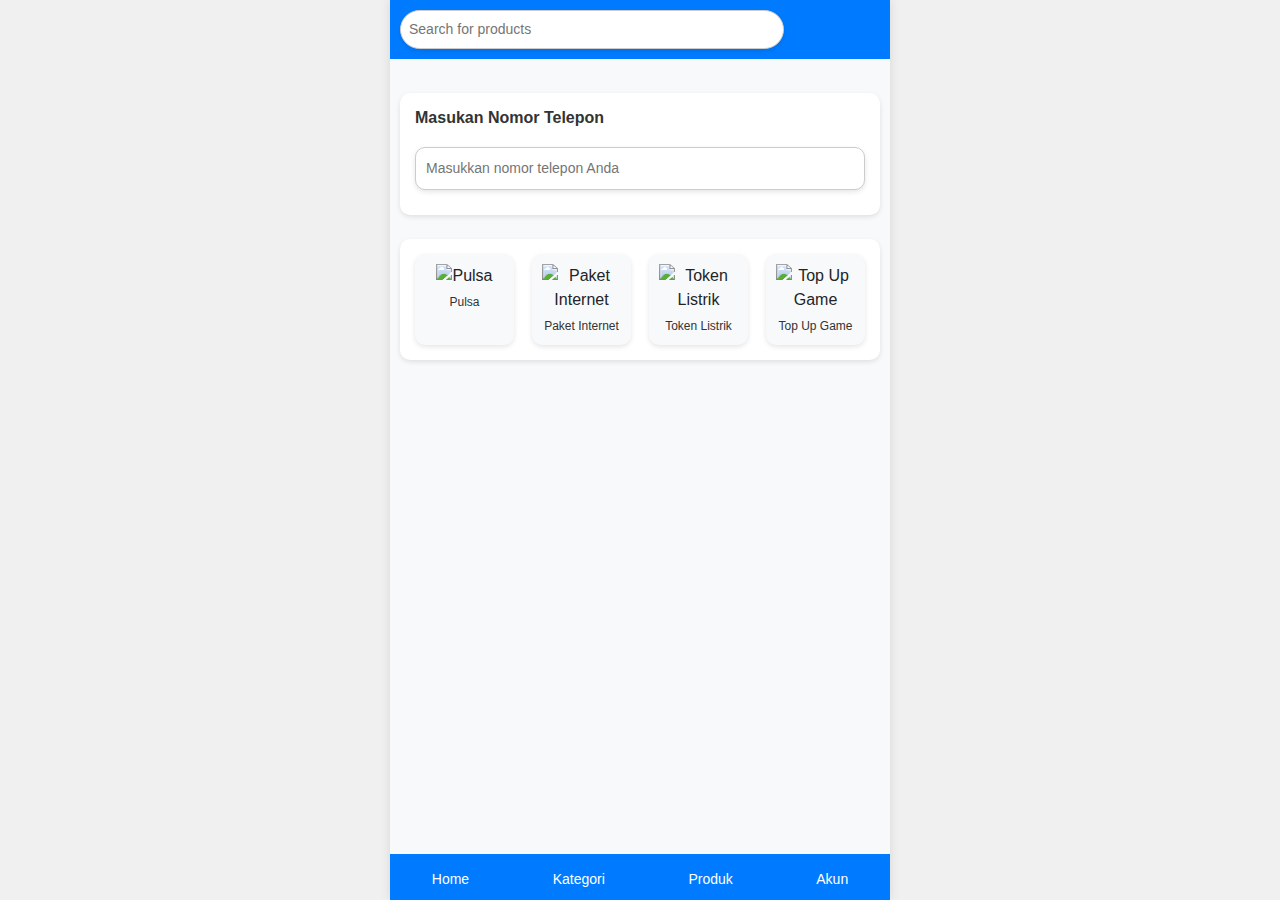
==== kategori.html @ 7c720366 "first commit" ====
<!DOCTYPE html>
<html lang="en">
	<head>
		<meta charset="UTF-8" />
		<meta name="viewport" content="width=device-width, initial-scale=1.0" />
		<title>Mobile App Layout</title>
		<link
			href="https://stackpath.bootstrapcdn.com/bootstrap/4.5.2/css/bootstrap.min.css"
			rel="stylesheet"
		/>
		<link
			href="https://cdnjs.cloudflare.com/ajax/libs/font-awesome/6.5.2/css/all.min.css"
			rel="stylesheet"
			integrity="sha512-SnH5WK+bZxgPHs44uWIX+LLJAJ9/2PkPKZ5QiAj6Ta86w+fsb2TkcmfRyVX3pBnMFcV7oQPJkl9QevSCWr3W6A=="
			crossorigin="anonymous"
			referrerpolicy="no-referrer"
		/>
		<link rel="stylesheet" href="assets/style.css" />
	</head>
	<body>
		<div class="mobile-frame">
			<div class="search-bar">
				<input type="text" placeholder="Search for products" />
				<div class="notification-icon">
					<i class="fas fa-bell"></i>
				</div>
			</div>
			<div class="container">
				<div class="promo-section mt-4">
					<h3 class="promo-title">Masukan Nomor Telepon</h3>
					<input
						type="text"
						class="phone-input"
						placeholder="Masukkan nomor telepon Anda"
					/>
				</div>
				<div class="promo-section mt-4">
					<div class="category-icon">
						<img
							src="https://cdn4.iconfinder.com/data/icons/social-media-2097/94/phone-512.png"
							alt="Pulsa"
							loading="lazy"
						/>
						<span>Pulsa</span>
					</div>
					<div class="category-icon">
						<img
							src="assets/icon/phone.jpg"
							alt="Paket Internet"
							loading="lazy"
						/>
						<span>Paket Internet</span>
					</div>
					<div class="category-icon">
						<img
							src="https://cdn-icons-png.freepik.com/512/9746/9746847.png"
							alt="Token Listrik"
							loading="lazy"
						/>
						<span>Token Listrik</span>
					</div>
					<div class="category-icon">
						<img
							src="https://encrypted-tbn0.gstatic.com/images?q=tbn:ANd9GcS6hL0DREsQOvGFa8abnmj9RcWzAV5Xyy2nh2Q78fEJLw&s"
							alt="Top Up Game"
							loading="lazy"
						/>
						<span>Top Up Game</span>
					</div>
				</div>
			</div>
			<div class="bottom-nav">
				<a href="grid.html">
					<i class="fas fa-home"></i>
					Home
				</a>
				<a href="kategori.html">
					<i class="fas fa-list"></i>
					Kategori
				</a>
				<a href="produk.html">
					<i class="fas fa-utensils"></i>
					Produk
				</a>
				<a href="login.html"> 
					<i class="fas fa-user"></i>
					Akun
				</a>
			</div>
		</div>

		<script src="https://code.jquery.com/jquery-3.5.1.slim.min.js"></script>
		<script src="https://cdn.jsdelivr.net/npm/@popperjs/core@2.5.2/dist/umd/popper.min.js"></script>
		<script src="https://stackpath.bootstrapcdn.com/bootstrap/4.5.2/js/bootstrap.min.js"></script>
		<script
			src="https://cdnjs.cloudflare.com/ajax/libs/font-awesome/6.5.2/js/fontawesome.min.js"
			integrity="sha512-1M9vud0lqoXACA9QaA8IY8k1VR2dMJ2Qmqzt9pN2AH7eQHWpNsxBpaayV0kKkUsF7FLVQ2sA2SSc8w5VOm7/mg=="
			crossorigin="anonymous"
			referrerpolicy="no-referrer"
		></script>
		<script
			src="https://cdnjs.cloudflare.com/ajax/libs/font-awesome/6.5.2/js/all.min.js"
			integrity="sha512-u3fPA7V8qQmhBPNT5quvaXVa1mnnLSXUep5PS1qo5NRzHwG19aHmNJnj1Q8hpA/nBWZtZD4r4AX6YOt5ynLN2g=="
			crossorigin="anonymous"
			referrerpolicy="no-referrer"
		></script>
	</body>
</html>
---- assets/style.css ----
body {
	display: flex;
	justify-content: center;
	align-items: center;
	height: 100vh;
	background-color: #f0f0f0;
	margin: 0;
	font-family: "Segoe UI", Tahoma, Geneva, Verdana, sans-serif;
}
.mobile-frame {
	width: 100%;
	max-width: 500px;
	height: 100vh;
	background-color: #ffffff;
	box-shadow: 0 0 10px rgba(0, 0, 0, 0.1);
	overflow: hidden;
	display: flex;
	flex-direction: column;
	justify-content: space-between;
}
.search-bar {
	padding: 10px;
	background-color: #007bff;
	display: flex;
	justify-content: space-between;
	align-items: center;
}
.search-bar input {
	width: 80%;
	padding: 8px;
	border-radius: 20px;
	border: 1px solid #ccc;
	box-shadow: 0 2px 5px rgba(0, 0, 0, 0.1);
	font-size: 14px;
}
.notification-icon {
	color: #fff;
	font-size: 20px;
}
.container {
	flex-grow: 1;
	overflow-y: auto;
	padding: 10px;
	background-color: #f8f9fa;
}
.image-container {
	text-align: center;
	margin-bottom: 10px;
}
.image-container img {
	width: 100%;
	max-width: 80%;
	height: auto;
	display: inline-block;
}
.promo-section {
	display: flex;
	flex-wrap: wrap;
	justify-content: space-between;
	gap: 10px;
	padding: 15px;
	background-color: #ffffff;
	border-radius: 10px;
	box-shadow: 0 2px 5px rgba(0, 0, 0, 0.1);
	margin-bottom: 10px;
}
.promo-title {
	width: 100%;
	font-size: 16px;
	font-weight: 600;
	color: #333;
	margin-bottom: 10px;
}
.phone-input {
	width: 100%;
	padding: 10px;
	border-radius: 10px;
	border: 1px solid #ccc;
	box-shadow: 0 2px 5px rgba(0, 0, 0, 0.1);
	font-size: 14px;
	margin-bottom: 10px;
}
.promo-section .category-icon {
	flex: 0 0 22%;
	text-align: center;
	background-color: #f8f9fa;
	border-radius: 10px;
	padding: 10px;
	box-shadow: 0 2px 5px rgba(0, 0, 0, 0.1);
}
.promo-section img {
	width: 40px;
	height: 40px;
	margin-bottom: 5px;
}
.promo-section span {
	display: block;
	font-size: 12px;
	font-weight: 500;
	color: #333;
}
.product-card {
	border: 1px solid #ddd;
	border-radius: 10px;
	padding: 10px;
	margin-bottom: 10px;
	text-align: center;
	background-color: #ffffff;
	box-shadow: 0 2px 5px rgba(0, 0, 0, 0.1);
}
.product-card img {
	width: 100%;
	height: auto;
	border-radius: 10px;
	margin-bottom: 10px;
}
.product-card .product-title {
	font-size: 14px;
	font-weight: 600;
	margin-bottom: 5px;
	color: #007bff;
}
.product-card .rating {
	color: #f39c12;
	margin-bottom: 10px;
}
.product-card .btn {
	background-color: #28a745;
	color: #fff;
	border: none;
	border-radius: 20px;
	padding: 5px 10px;
	font-size: 14px;
}
.btn-google {
	background-color: #fff;
	color: #444;
	border: 1px solid #ccc;
}
.btn-google i {
	color: #db4437; /* Google red */
}
.bottom-nav {
	display: flex;
	justify-content: space-around;
	align-items: center;
	background-color: #007bff;
	padding: 10px 0;
	flex-shrink: 0;
}
.bottom-nav a {
	text-align: center;
	font-size: 14px;
	color: #fff;
	text-decoration: none;
	display: flex;
	flex-direction: column;
	align-items: center;
}
.bottom-nav a i {
	font-size: 18px;
	margin-bottom: 5px;
}
.nav-tabs .nav-item {
	flex: 1;
	text-align: center;
}
.nav-tabs .nav-link {
	color: #007bff;
	border: none;
	border-bottom: 2px solid transparent;
	font-size: 14px;
	padding: 10px;
}
.nav-tabs .nav-link.active {
	background-color: #f8f9fa;
	border-color: #007bff;
	color: #007bff;
}
.tab-content {
	padding: 10px 0;
}
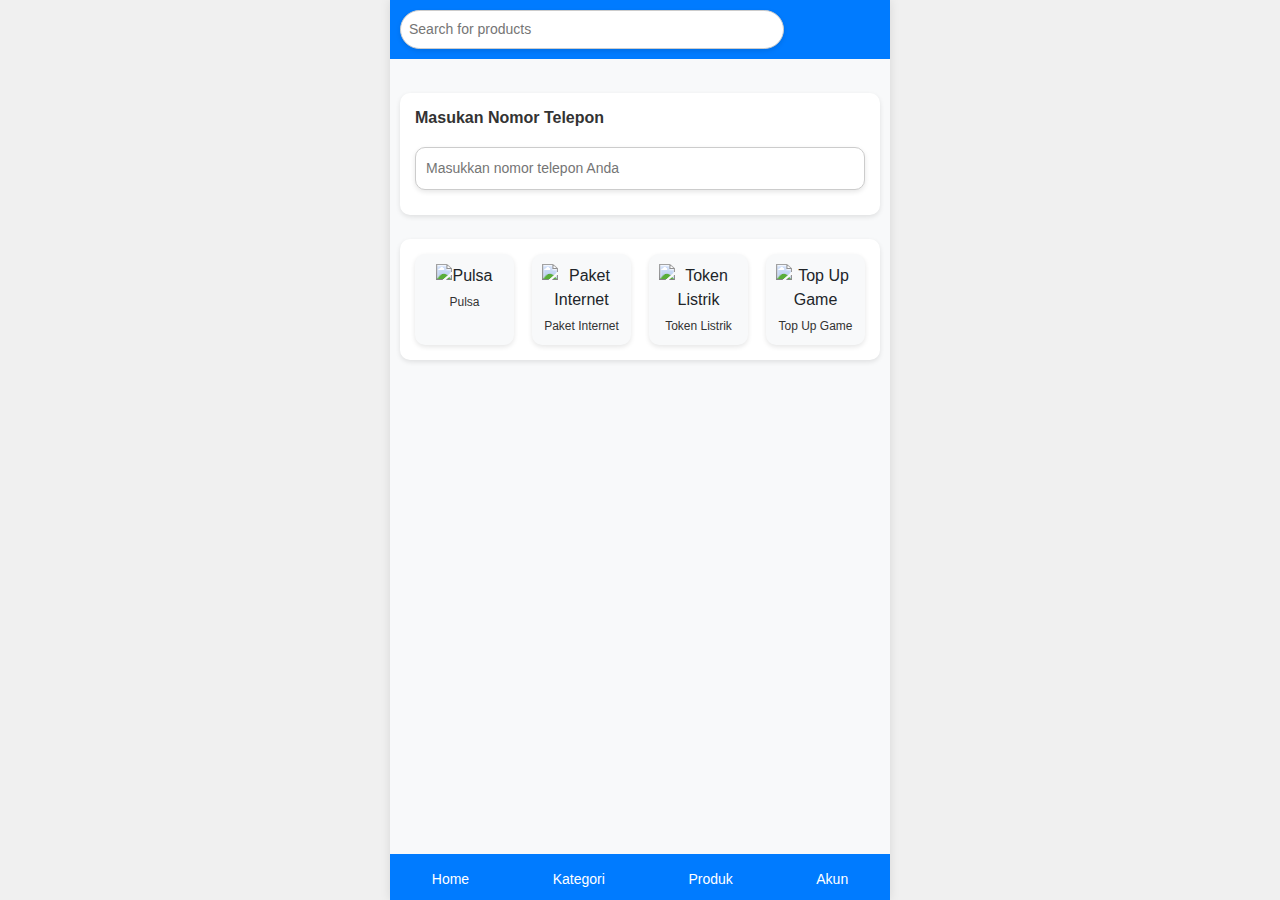
==== commit 595240a0: "first commit" ====
--- a/kategori.html
+++ b/kategori.html
@@ -70,22 +70,10 @@
 				</div>
 			</div>
 			<div class="bottom-nav">
-				<a href="grid.html">
-					<i class="fas fa-home"></i>
-					Home
-				</a>
-				<a href="kategori.html">
-					<i class="fas fa-list"></i>
-					Kategori
-				</a>
-				<a href="produk.html">
-					<i class="fas fa-utensils"></i>
-					Produk
-				</a>
-				<a href="login.html"> 
-					<i class="fas fa-user"></i>
-					Akun
-				</a>
+				<a href="index.html"> <i class="fas fa-home"></i> Home </a>
+				<a href="kategori.html"> <i class="fas fa-list"></i> Kategori </a>
+				<a href="produk.html"> <i class="fas fa-utensils"></i> Produk </a>
+				<a href="login.html"> <i class="fas fa-user"></i> Akun </a>
 			</div>
 		</div>
 
